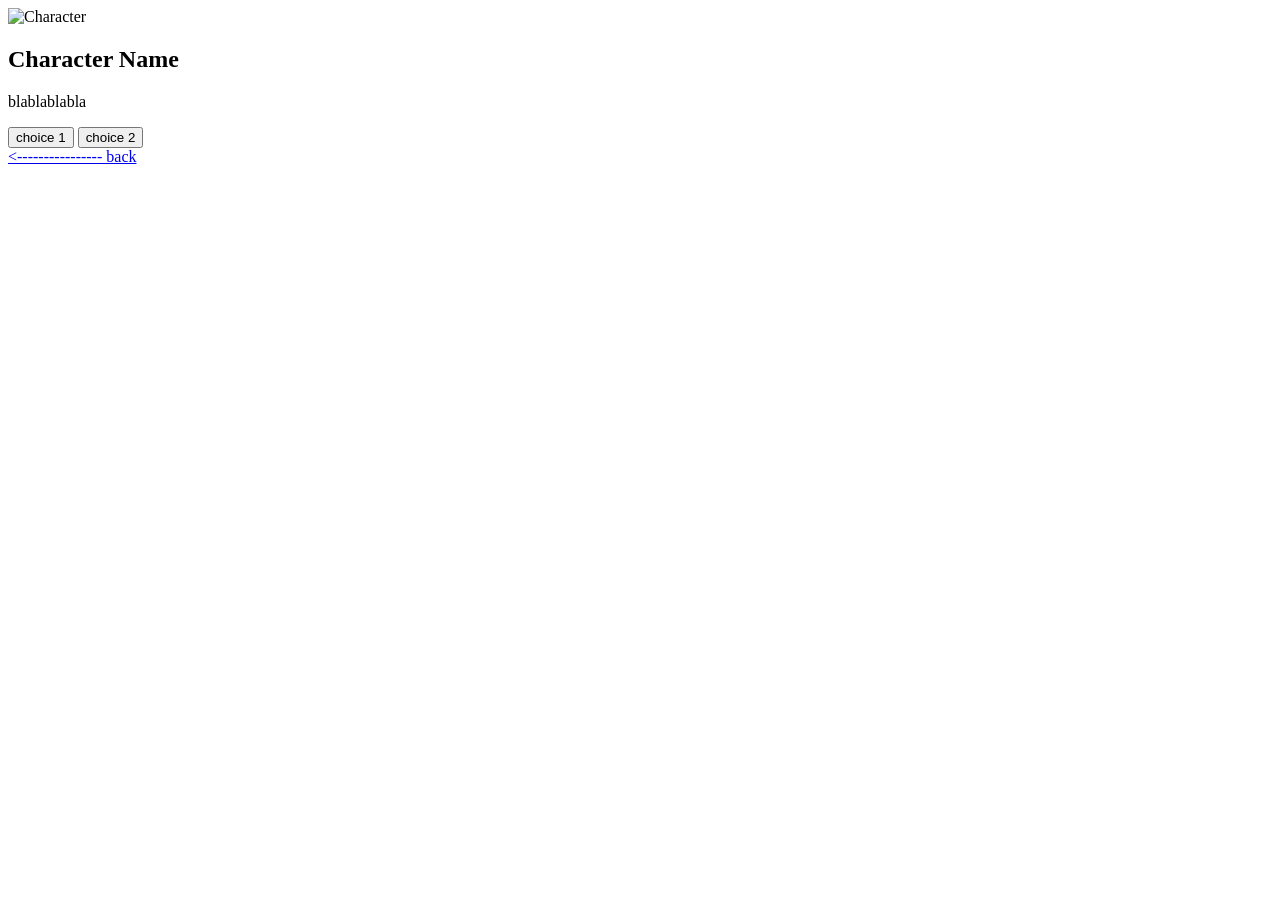
==== dating-sim.html @ c5e2948f "added the cursed mussolini dating sim template" ====
<!-- a project for another day -->


<!DOCTYPE html>
<html>
<head>
  <title>Dating Sim</title>

  <!-- link to separate css dont forget dummy -->
  <link rel="stylesheet" href="../css/dating-sim.css">
</head>

<body class="sim">

  <main class="game">

    <!-- character area -->
    <section class="character">
      <img id="character-img" src="../images/character.png" alt="Character">
      <h2 id="character-name">Character Name</h2>
    </section>

    <!-- dialogue box -->
    <section class="dialogue-box">
      <p id="dialogue">blablablabla</p>
    </section>

    <!-- choices -->
    <section id="choices" class="choices">
      <!-- put buttons here with js -->
      <button>choice 1</button>
      <button>choice 2</button>
    </section>

    <!-- go back -->
    <a href="../index.html" class="back"><---------------- back</a>

  </main>

  <script src="../js/dating-sim.js"></script>
</body>
</html>
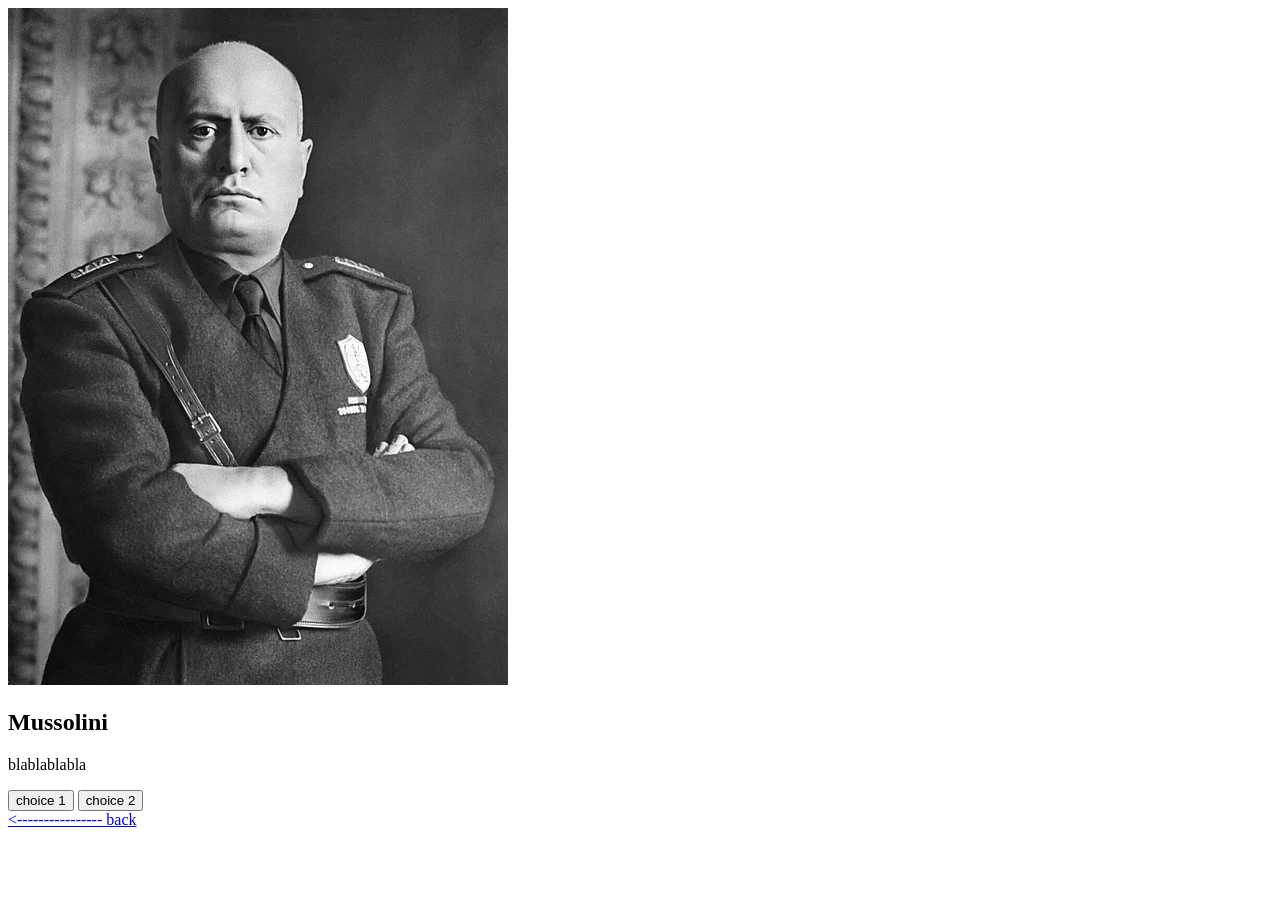
==== commit aabbbcde: "added image" ====
--- a/dating-sim.html
+++ b/dating-sim.html
@@ -16,8 +16,8 @@
 
     <!-- character area -->
     <section class="character">
-      <img id="character-img" src="../images/character.png" alt="Character">
-      <h2 id="character-name">Character Name</h2>
+      <img id="character-img" src="../images/mussolini.png" alt="Character">
+      <h2 id="character-name">Mussolini</h2>
     </section>
 
     <!-- dialogue box -->
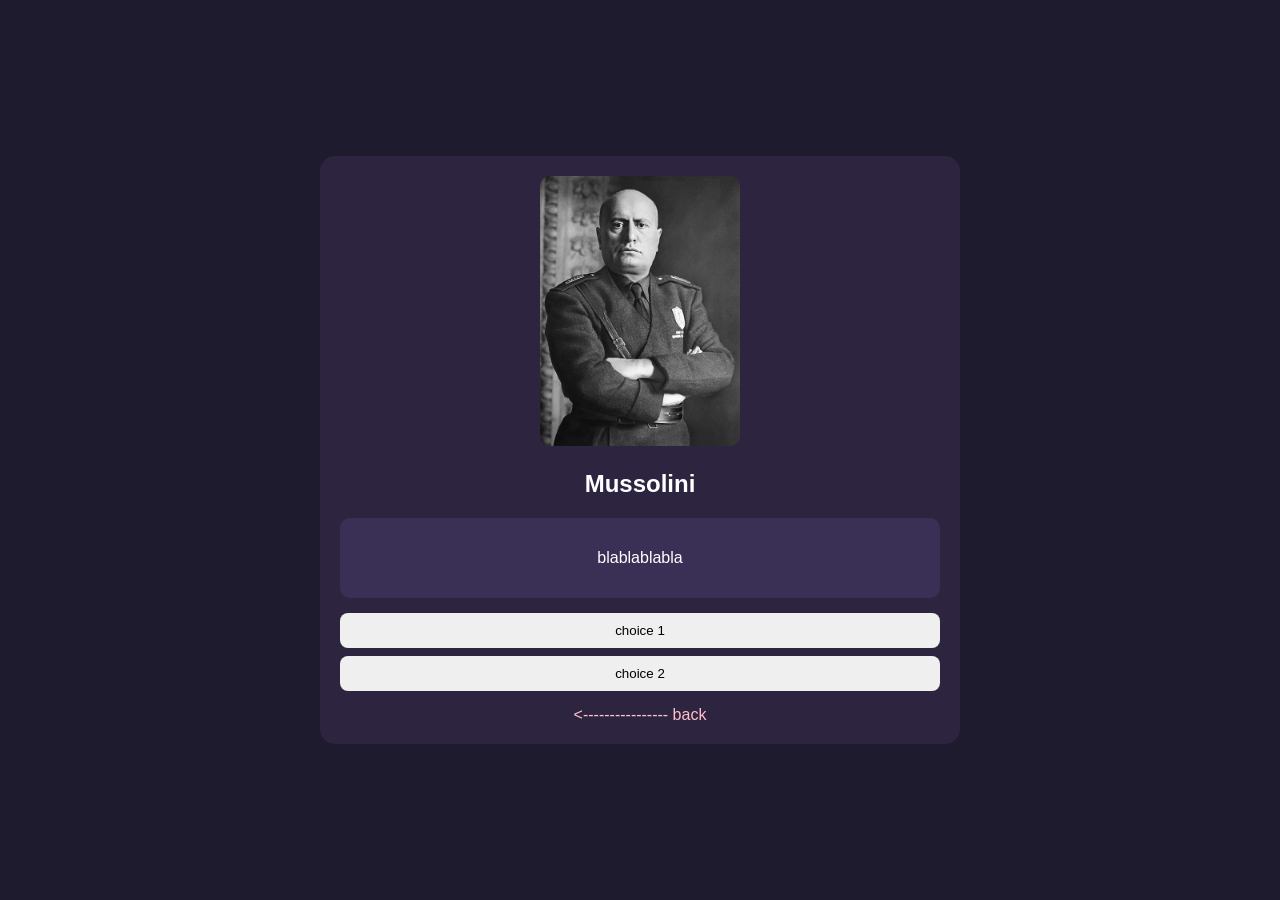
==== commit 2a81dc03: "fixed paths...... again" ====
--- a/dating-sim.html
+++ b/dating-sim.html
@@ -7,7 +7,7 @@
   <title>Dating Sim</title>
 
   <!-- link to separate css dont forget dummy -->
-  <link rel="stylesheet" href="../css/dating-sim.css">
+  <link rel="stylesheet" href="dating-sim.css">
 </head>
 
 <body class="sim">
@@ -37,6 +37,6 @@
 
   </main>
 
-  <script src="../js/dating-sim.js"></script>
+  <script src="js/dating-sim.js"></script>
 </body>
 </html>
--- a/dating-sim.css
+++ b/dating-sim.css
@@ -0,0 +1,64 @@
+/* center everything on screen */
+body.sim {
+  margin: 0;
+  height: 100vh;
+  display: flex;
+  justify-content: center;
+  align-items: center;
+
+  background: #1f1b2e;
+  color: white;
+  font-family: Arial, sans-serif;
+}
+
+/* main game container */
+.game {
+  width: 600px;
+  max-width: 90%;
+  background: #2d2540;
+  padding: 20px;
+  border-radius: 15px;
+  text-align: center;
+}
+
+/* character section */
+.character img {
+  max-width: 200px;
+  border-radius: 10px;
+}
+
+/* dialogue box */
+.dialogue-box {
+  margin-top: 15px;
+  padding: 15px;
+  background: #3a3055;
+  border-radius: 10px;
+}
+
+/* choices */
+.choices {
+  margin-top: 15px;
+}
+
+.choices button {
+  display: block;
+  width: 100%;
+  margin: 8px 0;
+  padding: 10px;
+  border: none;
+  border-radius: 8px;
+  cursor: pointer;
+}
+
+.choices button:hover {
+  background: pink;
+  color: black;
+}
+
+/* back link */
+.back {
+  display: block;
+  margin-top: 15px;
+  color: pink;
+  text-decoration: none;
+}
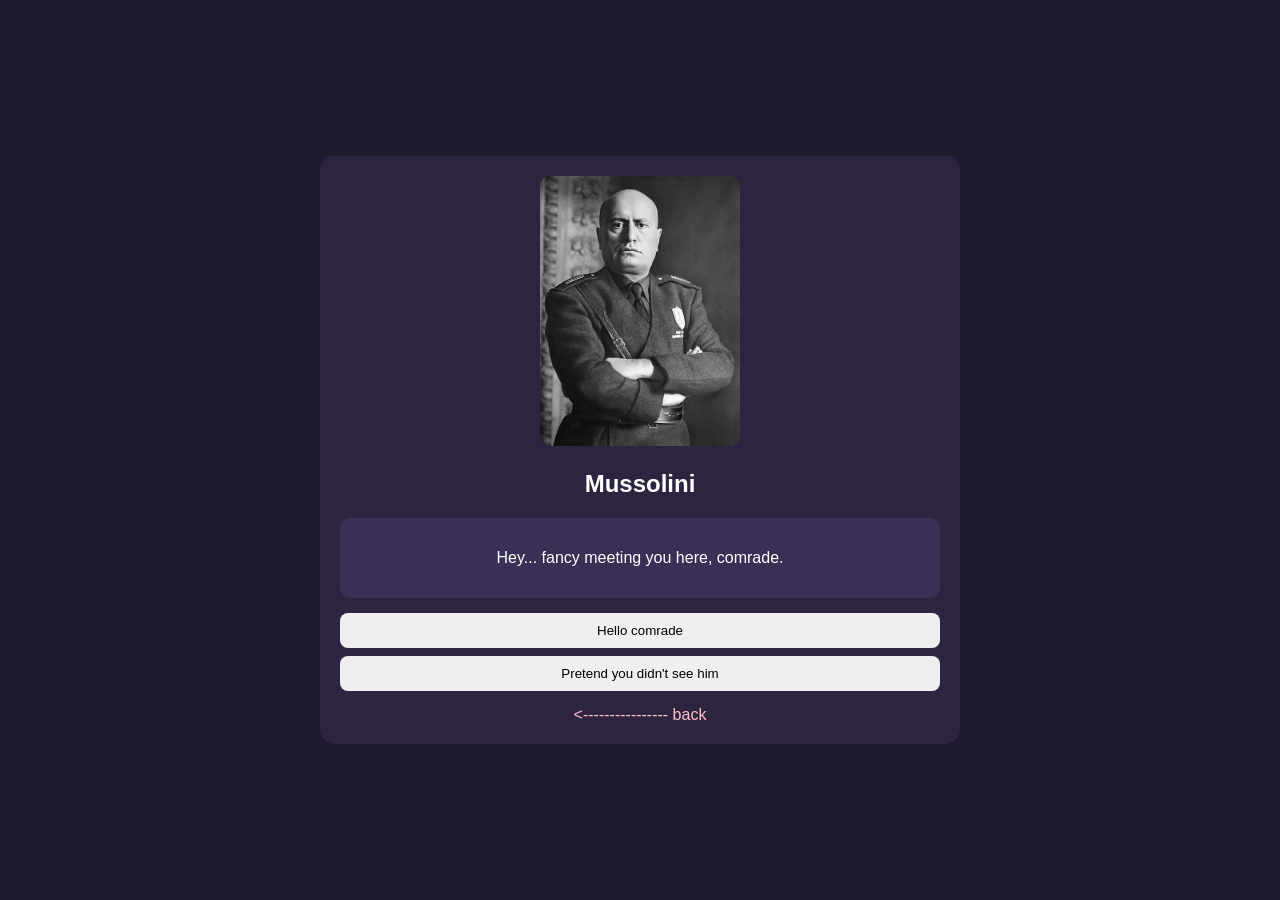
==== commit 0d282995: "im going to blow my brains out if i fuck up my path one more fucking time" ====
--- a/dating-sim.html
+++ b/dating-sim.html
@@ -37,6 +37,6 @@
 
   </main>
 
-  <script src="js/dating-sim.js"></script>
+  <script src="dating-sim.js"></script>
 </body>
 </html>
